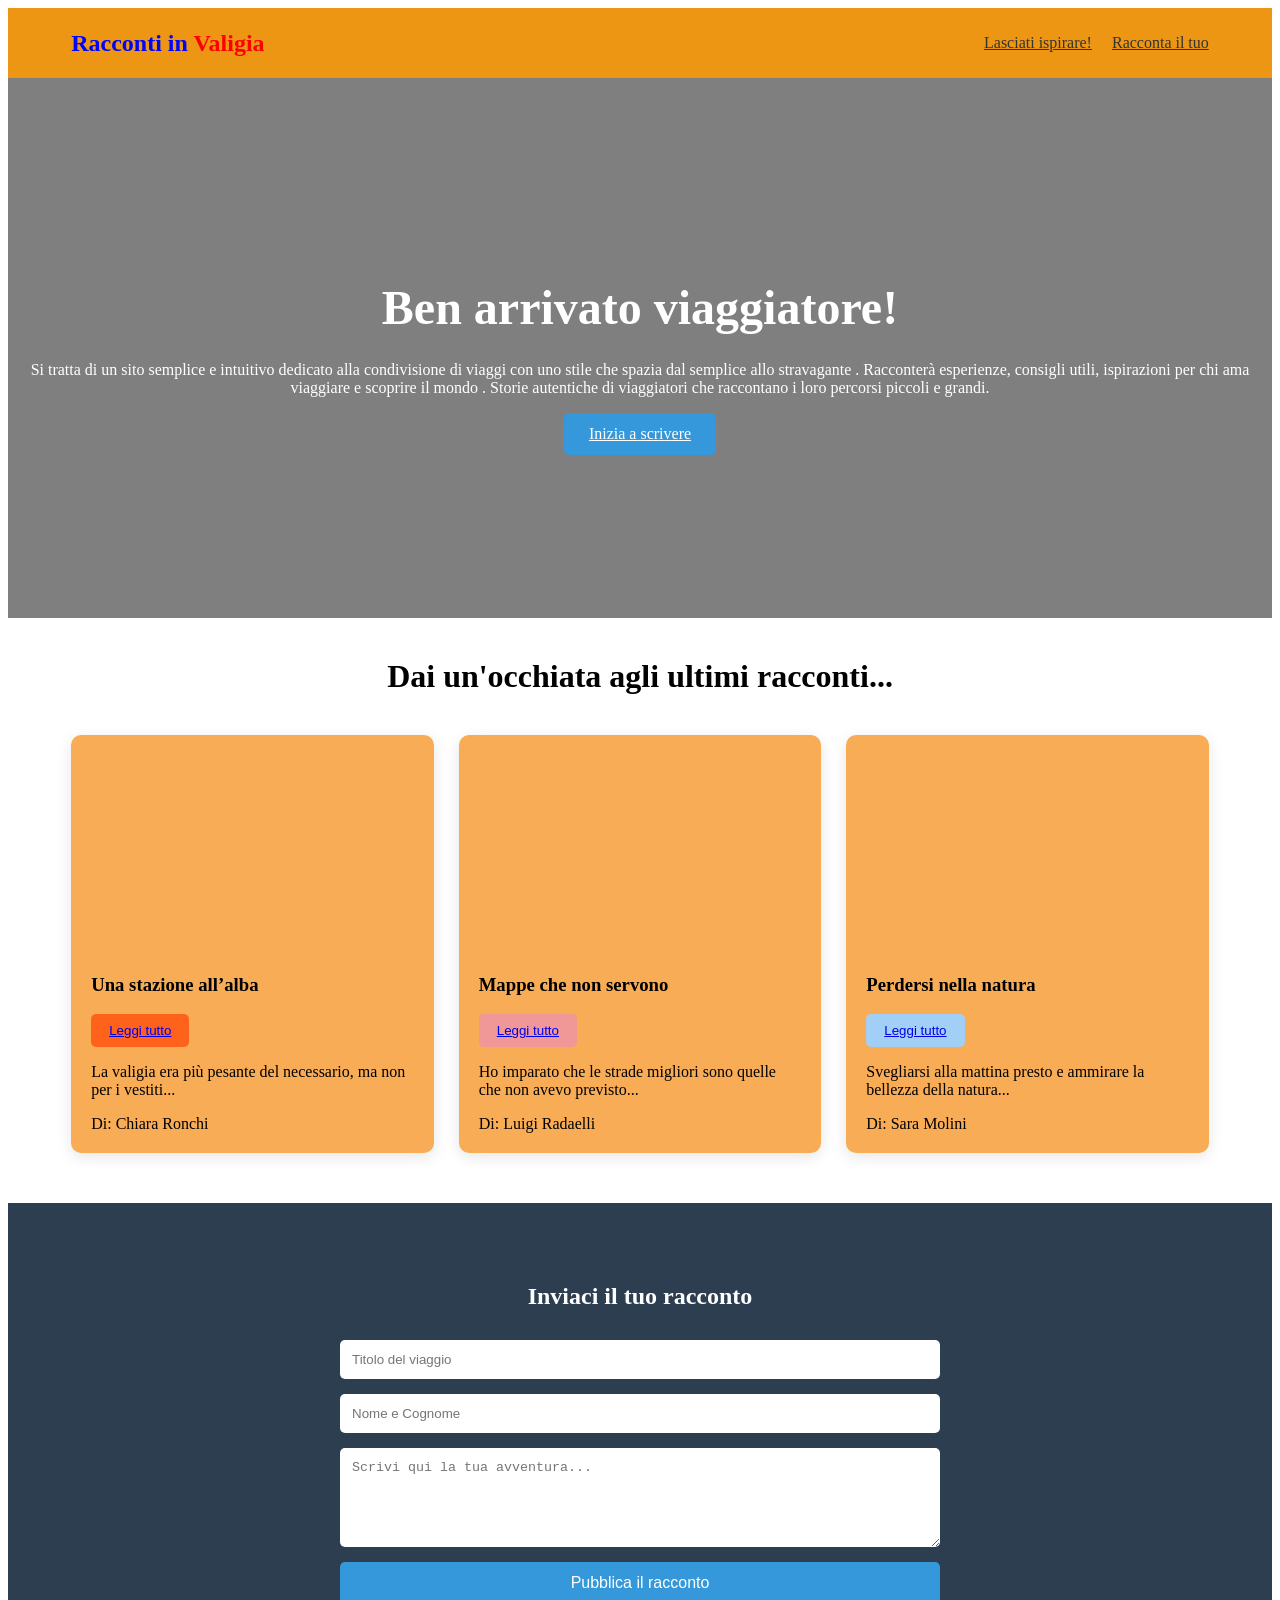
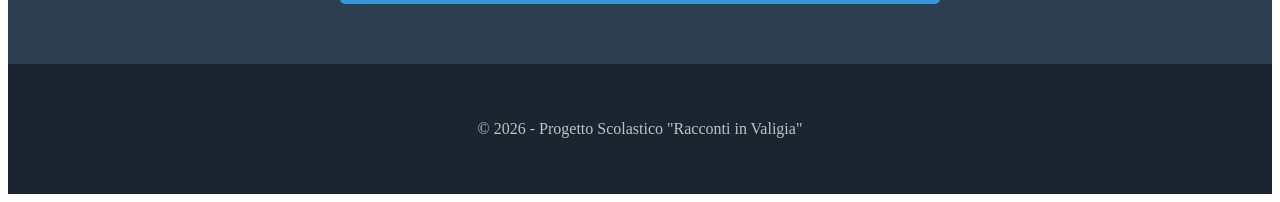
==== index.html @ 732ed56e "Add files via upload" ====
<!DOCTYPE html>
<html lang="it">
<head>
 <meta charset="UTF-8">
 <title>Racconti in Valigia | Il tuo blog di viaggi</title>
 <link rel="stylesheet" href="style.css">
 <link rel="icon" type="image/jpg" href="immagini/logo.jpeg">
</head>


<body>

<header>
 <nav>
  <div class="logo"> Racconti in <span> Valigia </span>
  </div>
  <ul>
    <li><a href="#racconti">Lasciati ispirare! </a></li>
    <li><a href="#aggiungi">Racconta il tuo</a></li>
  </ul>
</nav>
</header>



<section class="hero">
 <h1>Ben arrivato viaggiatore! </h1>
 <p>Si tratta di un sito semplice e intuitivo dedicato alla condivisione di viaggi con uno stile che spazia dal semplice allo stravagante . Racconterà esperienze, consigli utili, ispirazioni per chi ama viaggiare e scoprire il mondo . Storie autentiche di viaggiatori che raccontano i loro percorsi piccoli e grandi.
 </p>
 <a href="#aggiungi" class="btn">Inizia a scrivere</a>
</section>


<main id="racconti">
  <h2 class="section-title">Dai un'occhiata agli ultimi racconti...</h2>

  <div class="grid-racconti">

    <article class="card">
      <div class="card-img" style="background-image: url('https://images.unsplash.com/photo-1676304437086-ad9db3b3df66?fm=jpg&q=60&w=3000&auto=format&fit=crop');"></div>
      <div class="card-content">
        <h3>Una stazione all’alba</h3>
        <button type="submit"class="btn1"><a href="pagina imm1.html">Leggi tutto</a></button>
        <p>La valigia era più pesante del necessario, ma non per i vestiti...</p>
        <span class="author">Di: Chiara Ronchi</span>
      </div>
    </article>

    <article class="card">
      <div class="card-img" style="background-image: url('https://media-assets.ad-italia.it/photos/6315c806a75de9bc6b6af6b0/master/w_1024');"></div>
      <div class="card-content">
        <h3>Mappe che non servono</h3>
        <button type="submit"class="btn2"><a href="pagina imm2.html"> Leggi tutto</a></button>
        <p>Ho imparato che le strade migliori sono quelle che non avevo previsto...</p>
        <span class="author">Di: Luigi Radaelli</span>
      </div>
    </article>

    <article class="card">
      <div class="card-img" style="background-image: url('https://static2-viaggi.corriereobjects.it/wp-content/uploads/2015/06/dolomiti-1080x720.jpg');"></div>
      <div class="card-content">
        <h3>Perdersi nella natura</h3>
        <button type="submit"class="btn3"><a href="pagina imm3.html"> Leggi tutto</a></button>
        <p>Svegliarsi alla mattina presto e ammirare la bellezza della natura...</p>
        <span class="author">Di: Sara Molini</span>
      </div>
    </article>

  
  </div>





<section id="aggiungi" class="form-section">
 <h2>Inviaci il tuo racconto</h2>
 <form id="travel-form">
   <input type="text" placeholder="Titolo del viaggio" required>
   <input type="text" placeholder="Nome e Cognome" required>
   <textarea placeholder="Scrivi qui la tua avventura..." rows="5" required></textarea>
   <button type="submit"class="btn"> Pubblica il racconto</button>
 </form>
</section>



<div class="footer">
    <p> &copy; 2026 - Progetto Scolastico "Racconti in Valigia" </p>
</div>

</body>
</html>
---- style.css ----
.body {
 background-color: #f4f7f6;
 color: goldenrod;
}

header{
 background-color: rgb(236, 150, 20);
 padding: 10px 5%;
}

nav {
 display: flex;
 justify-content: space-between;
 align-items: center;
}

/*mposta la dimensione del testo.
rem è un’unità relativa alla dimensione del font della pagina (di solito 16px)*/

.logo {
 font-size: 1.5rem; 
 font-weight: bold;
 color: #0004fc;
}

.logo span { 
 color: #ff0000; 
}

nav ul { 
 display: flex; 
 list-style: none;  /*NO lista puntata*/
}

nav ul li { 
 margin-left: 20px; 
}

nav ul li a { 
 color: #333; 
 font-weight: 500; 
}


.hero {
 height: 60vh;
 background: linear-gradient(rgba(0, 0, 0, 0.5), rgba(0,0,0,0.5)), url('https://images.unsplash.com/photo-1488646953014-85cb44e25828?q=80&w=1200');
 background-size: cover;
 background-position: center;
 display: flex;
 flex-direction: column;  /*me lo mette in colonna*/
 justify-content: center;
 align-items: center;
 color: white;
 text-align: center;
 padding: 0 20px;
}

.hero h1 { 
 font-size: 3rem; 
 margin-bottom: 10px; 
}




/* tutti i racconti */
.section-title { 
 text-align: center; 
 margin: 40px 0; 
 font-size: 2rem; 
}

.grid-racconti {
 display: grid;  /*UTILE X CRERAE GRIGLIE RESPONSIVE*/
 grid-template-columns: repeat(auto-fit, minmax(300px, 1fr));
 gap: 25px;
 padding: 0 5%;
 max-width: 1200px;
 margin: 0 auto;
}

.card {
 background: #f8ac55;
 border-radius: 10px;
 box-shadow: 0 4px 15px rgba(0,0,0,0.1);
 transition: transform 0.3s;
}


.card-img { 
 height: 200px; 
 background-size: cover; 
 background-position: center; 
}

.card-content { 
    padding: 20px; 
}

.btn1 {
    background: #ff631b;
    color: rgb(0, 0, 0);
    padding: 9px 18px;
    border-radius: 5px;  /*arrotonda angoli*/
    border: none;
    cursor: pointer;
    transition: 0.3s;
   }
   
   .btn1:hover { 
       background: #ff631b; 
   }

.btn2 {
    background: #f09797;
    color: rgb(0, 0, 0);
    padding: 9px 18px;
    border-radius: 5px;  /*arrotonda angoli*/
    border: none;
    cursor: pointer;
    transition: 0.3s;
   }
   
   .btn2:hover { 
       background: #f09797; 
   }



.btn3 {
    background: #a2cff5;
    color: rgb(0, 0, 0);
    padding: 9px 18px;
    border-radius: 5px;  /*arrotonda angoli*/
    border: none;
    cursor: pointer;
    transition: 0.3s;
   }
   
   .btn3:hover { 
       background: #a2cff5; 
   }



   


/* Form dove uno può mettere il suo viaggio*/
.form-section {
 background: #2c3e50;
 color: white;
 padding: 60px 5%;
 margin-top: 50px;
 text-align: center;
}

#travel-form {
 max-width: 600px;
 margin: 30px auto 0;
 display: flex;
 flex-direction: column;
 gap: 15px;
}

#travel-form input, #travel-form textarea {
 padding: 12px;
 border-radius: 5px;
 border: none;
}

.btn {
 background: #3498db;
 color: white;
 padding: 12px 25px;
 border-radius: 5px;  /*arrotonda angoli*/
 border: none;
 cursor: pointer;
 font-size: 1rem; /*dim testo normal*/
 transition: 0.3s;
}

.btn:hover { 
    background: #2980b9; 
}


.footer {
 text-align: center;
 padding: 40px;
 background: #1a252f;
 color: #bdc3c7;
}
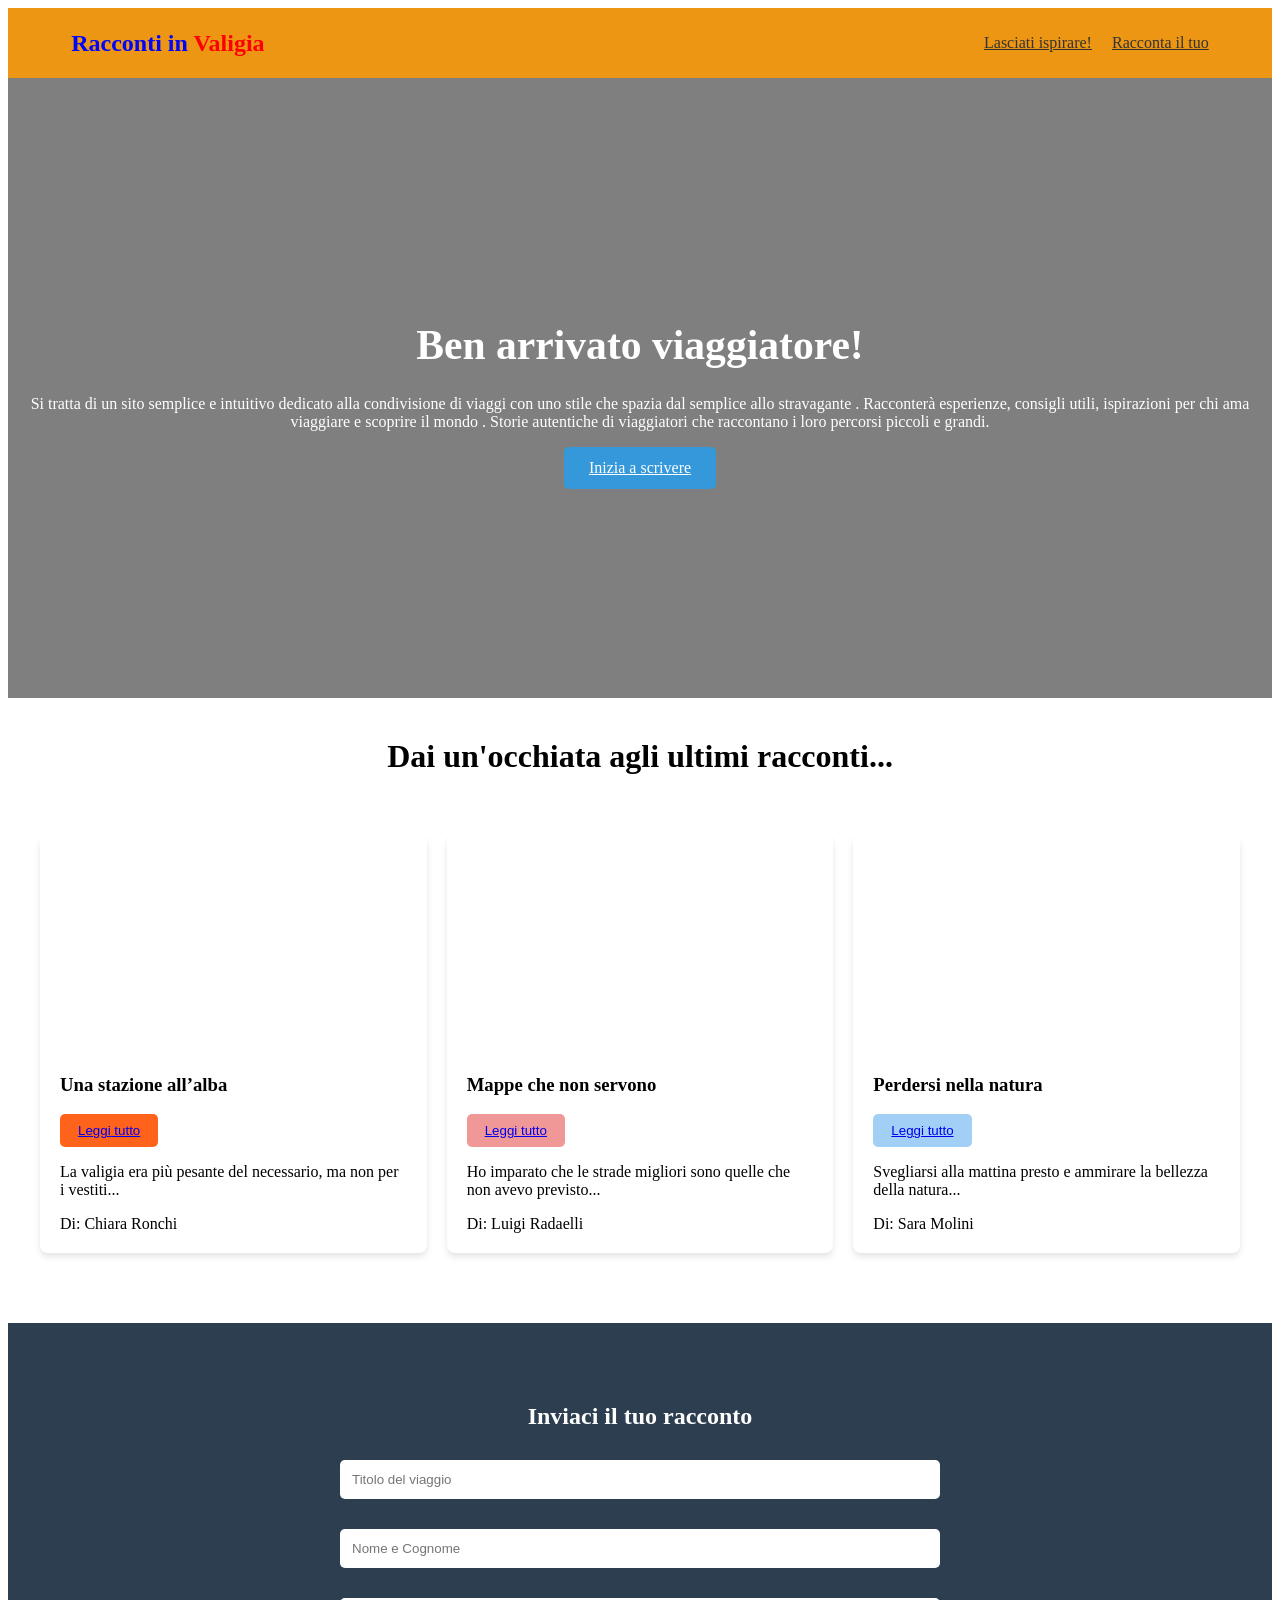
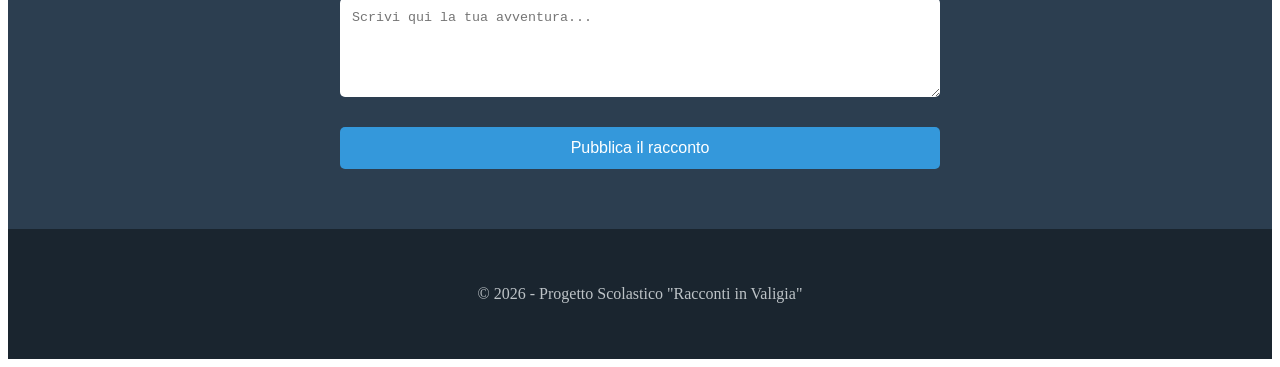
==== commit d7ae705e: "Add files via upload" ====
--- a/index.html
+++ b/index.html
@@ -2,6 +2,7 @@
 <html lang="it">
 <head>
  <meta charset="UTF-8">
+ <meta name="viewport" content="width=device-width, initial-scale=1.0">
  <title>Racconti in Valigia | Il tuo blog di viaggi</title>
  <link rel="stylesheet" href="style.css">
  <link rel="icon" type="image/jpg" href="immagini/logo.jpeg">
--- a/style.css
+++ b/style.css
@@ -61,6 +61,37 @@
  margin-bottom: 10px; 
 }
 
+/* Sezione Hero */
+.hero {
+    padding: 40px 20px; /* Margini interni più contenuti */
+    text-align: center;
+  }
+  
+  .hero h1 {
+    font-size: calc(1.8rem + 1vw); /* Il font si rimpicciolisce sugli schermi piccoli */
+  }
+  
+  /* Sezione Form */
+  .form-section {
+    padding: 20px;
+  }
+  
+  #travel-form {
+    display: flex;
+    flex-direction: column;
+    max-width: 500px; /* Non diventa mai troppo largo sui PC */
+    width: 100%;      /* Prende tutto lo spazio disponibile sugli smartphone */
+    margin: 0 auto;
+  }
+  
+  #travel-form input, 
+  #travel-form textarea {
+    width: 100%;
+    box-sizing: border-box; /* Evita che bordi e padding facciano uscire gli input dallo schermo */
+    margin-bottom: 15px;
+    padding: 10px;
+  }
+
 
 
 
@@ -80,6 +111,14 @@
  margin: 0 auto;
 }
 
+.grid-racconti {
+    display: grid;
+    /* Crea colonne dinamiche: minimo 280px, massimo 1 frazione dello spazio disponibile */
+    grid-template-columns: repeat(auto-fit, minmax(280px, 1fr));
+    gap: 20px; /* Spazio tra una card e l'altra */
+    padding: 20px;
+  }
+
 .card {
  background: #f8ac55;
  border-radius: 10px;
@@ -97,6 +136,22 @@
 .card-content { 
     padding: 20px; 
 }
+
+.card {
+    background: #fff;
+    border-radius: 8px;
+    overflow: hidden;
+    box-shadow: 0 4px 6px rgba(0,0,0,0.1);
+    display: flex;
+    flex-direction: column;
+  }
+  
+  .card-img {
+    width: 100%;
+    height: 200px; /* Altezza fissa per l'immagine */
+    background-size: cover;
+    background-position: center;
+  }
 
 .btn1 {
     background: #ff631b;
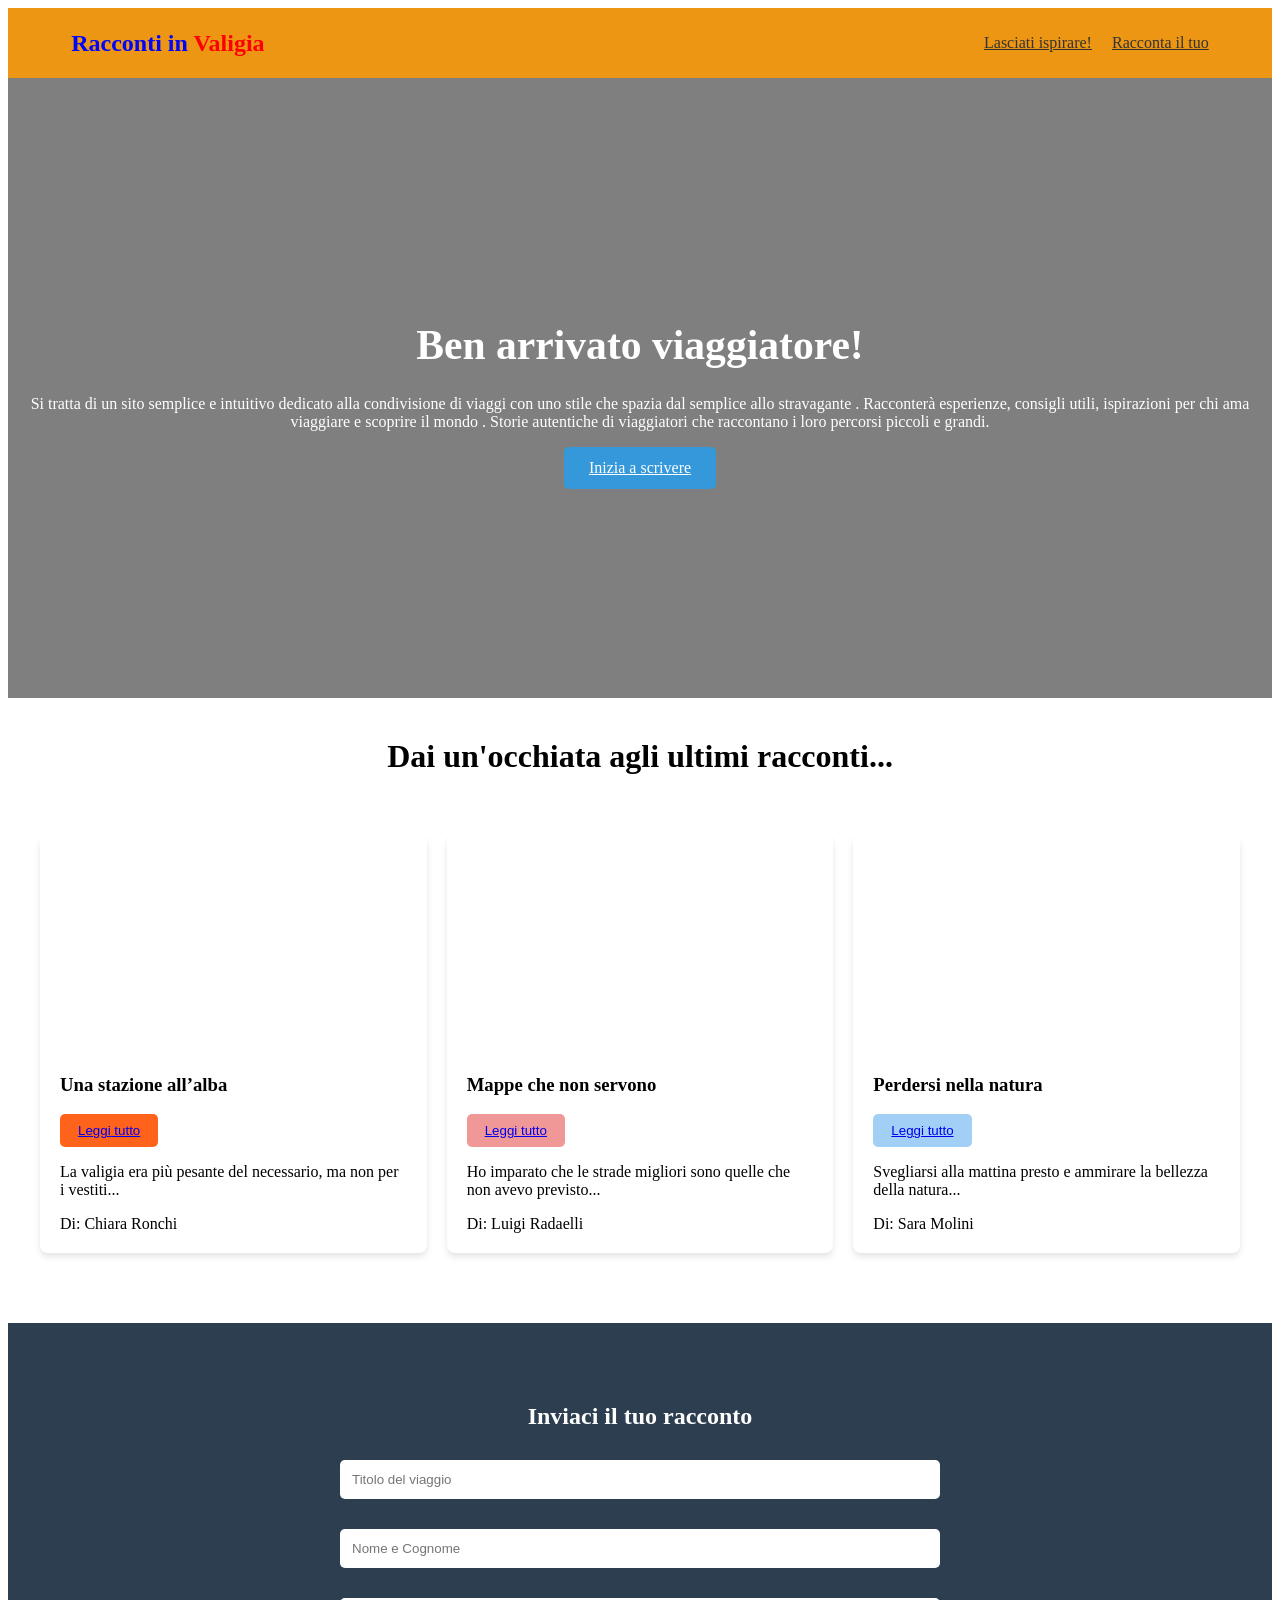
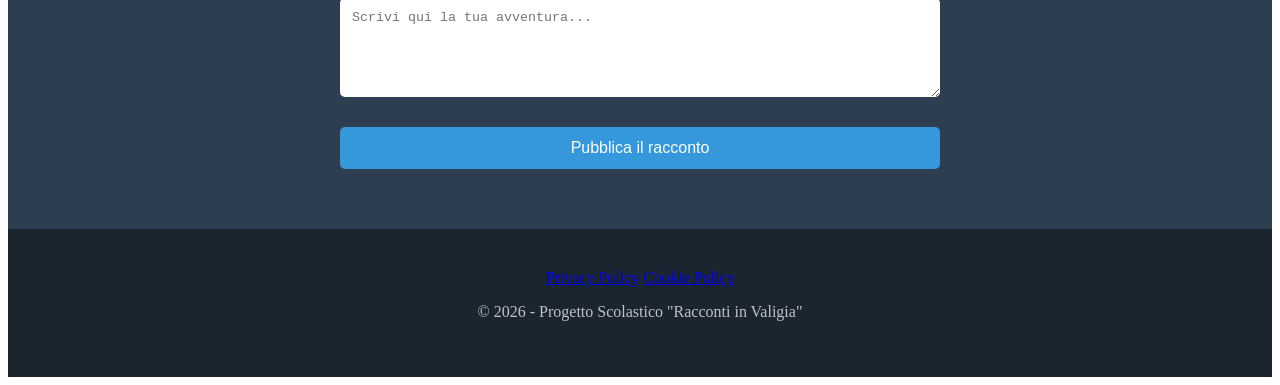
==== commit 56a989f2: "Add files via upload" ====
--- a/index.html
+++ b/index.html
@@ -10,6 +10,7 @@
 
 
 <body>
+  
 
 <header>
  <nav>
@@ -87,7 +88,9 @@
 
 
 <div class="footer">
-    <p> &copy; 2026 - Progetto Scolastico "Racconti in Valigia" </p>
+  <a href="https://www.iubenda.com/privacy-policy/66886848" class="iubenda-white iubenda-noiframe iubenda-embed" title="Privacy Policy ">Privacy Policy</a><script type="text/javascript">(function (w,d) {var loader = function () {var s = d.createElement("script"), tag = d.getElementsByTagName("script")[0]; s.src="https://cdn.iubenda.com/iubenda.js"; tag.parentNode.insertBefore(s,tag);}; if(w.addEventListener){w.addEventListener("load", loader, false);}else if(w.attachEvent){w.attachEvent("onload", loader);}else{w.onload = loader;}})(window, document);</script>
+  <a href="https://www.iubenda.com/privacy-policy/66886848/cookie-policy" class="iubenda-white iubenda-noiframe iubenda-embed" title="Cookie Policy ">Cookie Policy</a><script type="text/javascript">(function (w,d) {var loader = function () {var s = d.createElement("script"), tag = d.getElementsByTagName("script")[0]; s.src="https://cdn.iubenda.com/iubenda.js"; tag.parentNode.insertBefore(s,tag);}; if(w.addEventListener){w.addEventListener("load", loader, false);}else if(w.attachEvent){w.attachEvent("onload", loader);}else{w.onload = loader;}})(window, document);</script>
+  <p> &copy; 2026 - Progetto Scolastico "Racconti in Valigia" </p>
 </div>
 
 </body>
